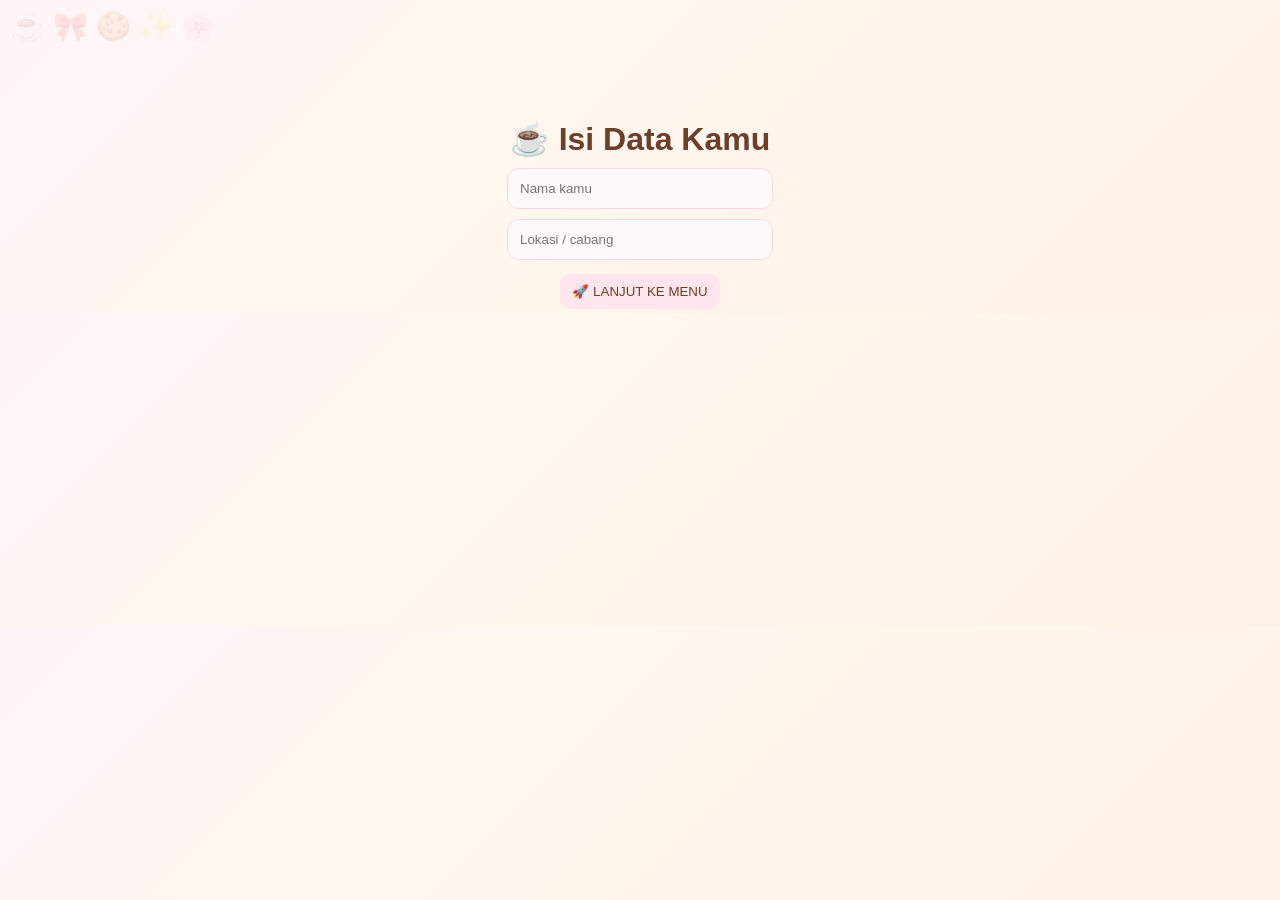
==== login.html @ 752ae7cd "Create login.html" ====
<!DOCTYPE html>
<html>
<head>
  <meta charset="UTF-8">
  <meta name="viewport" content="width=device-width, initial-scale=1.0">
  <title>Login Order</title>
  <link rel="stylesheet" href="style.css">
</head>
<body>

<div class="home">

  <h1>☕ Isi Data Kamu</h1>

  <input id="nama" placeholder="Nama kamu">
  <input id="lokasi" placeholder="Lokasi / cabang">

  <button class="start-btn" onclick="startOrder()">
    🚀 LANJUT KE MENU
  </button>

</div>

<script>
function startOrder() {
  let nama = document.getElementById("nama").value.trim();
  let lokasi = document.getElementById("lokasi").value.trim();

  if (!nama || !lokasi) {
    alert("Isi dulu nama & lokasi 😭");
    return;
  }

  localStorage.setItem("nama", nama);
  localStorage.setItem("lokasi", lokasi);

  window.location.href = "menu.html";
}
</script>

</body>
</html>
---- style.css ----
body {
  font-family: Arial, sans-serif;

  background: linear-gradient(
    135deg,
    #fff5f7 0%,
    #fff7f0 40%,
    #fff1e6 100%
  );

  margin: 0;
  padding: 0;
  text-align: center;
}

/* =====================
   HOME PAGE
===================== */
.home {
  margin-top: 120px;
}

input {
  display: block;
  margin: 10px auto;
  padding: 12px;

  width: 240px;

  border-radius: 12px;
  border: 1px solid #ffd6e0;

  background: #fffaf7;
}

/* =====================
   MENU LIST
===================== */
.menu {
  display: grid;
  grid-template-columns: repeat(auto-fit, minmax(180px, 1fr));
  gap: 12px;
  padding: 10px;
}

.card {
  background: #fffdfb;
  padding: 12px;

  border-radius: 16px;
  cursor: pointer;

  box-shadow: 0 4px 12px rgba(0,0,0,0.06);
  border: 1px solid #ffe0e8;

  transition: 0.2s;
}

.card:hover {
  transform: translateY(-3px);
  border-color: #ffb6c1;
}

.card:active {
  transform: scale(0.98);
}

/* =====================
   POPUP
===================== */
.popup {
  position: fixed;
  top: 0;
  left: 0;

  width: 100%;
  height: 100%;

  background: rgba(0,0,0,0.5);

  display: flex;
  justify-content: center;
  align-items: center;
}

.box {
  background: white;

  width: 340px;
  max-height: 90vh;

  overflow-y: auto;

  padding: 15px;

  border-radius: 16px;

  box-shadow: 0 8px 20px rgba(0,0,0,0.1);
}

/* =====================
   BUTTON
===================== */
button {
  margin: 4px;
  padding: 10px 12px;

  border: none;
  border-radius: 10px;

  background: #ffe5ec;
  color: #6b3f2a;

  cursor: pointer;
  transition: 0.2s;
}

button:hover {
  background: #ffd1dc;
}

button:active {
  transform: scale(0.97);
}

button.active {
  background: #6b3f2a;
  color: white;
}

/* =====================
   CART SCROLL FIX 🔥
===================== */
#cart {
  max-height: 200px;
  overflow-y: auto;

  text-align: left;

  padding: 8px;

  border: 1px solid #eee;
  border-radius: 10px;

  background: #fafafa;
}

/* =====================
   TEXT
===================== */
h1 {
  color: #6b3f2a;
}

h2 {
  color: #c46a85;
}

h3, h4 {
  color: #6b3f2a;
}

h1, h2, h3, h4 {
  margin: 8px 0;
}

/* =====================
   HIDDEN POPUP
===================== */
.hidden {
  display: none;
}

/* =====================
   EXTRA AESTHETIC ✨
===================== */
body::before {
  content: "☕ 🎀 🍪 ✨ 🌸";
  position: fixed;

  top: 10px;
  left: 10px;

  font-size: 28px;
  opacity: 0.12;

  pointer-events: none;
}
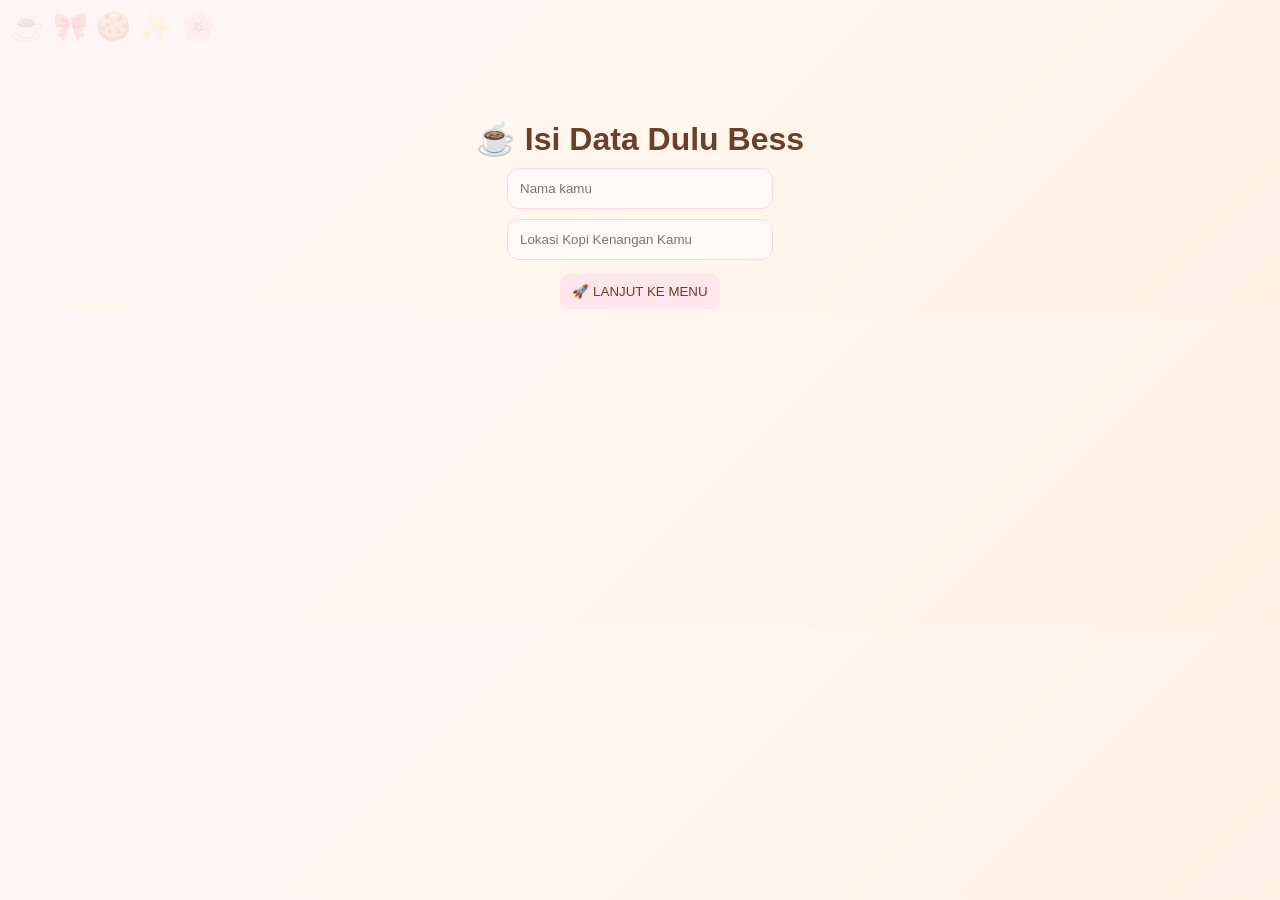
==== commit ef63972f: "Update login.html" ====
--- a/login.html
+++ b/login.html
@@ -10,10 +10,10 @@
 
 <div class="home">
 
-  <h1>☕ Isi Data Kamu</h1>
+  <h1>☕ Isi Data Dulu Bess</h1>
 
   <input id="nama" placeholder="Nama kamu">
-  <input id="lokasi" placeholder="Lokasi / cabang">
+  <input id="lokasi" placeholder="Lokasi Kopi Kenangan Kamu">
 
   <button class="start-btn" onclick="startOrder()">
     🚀 LANJUT KE MENU
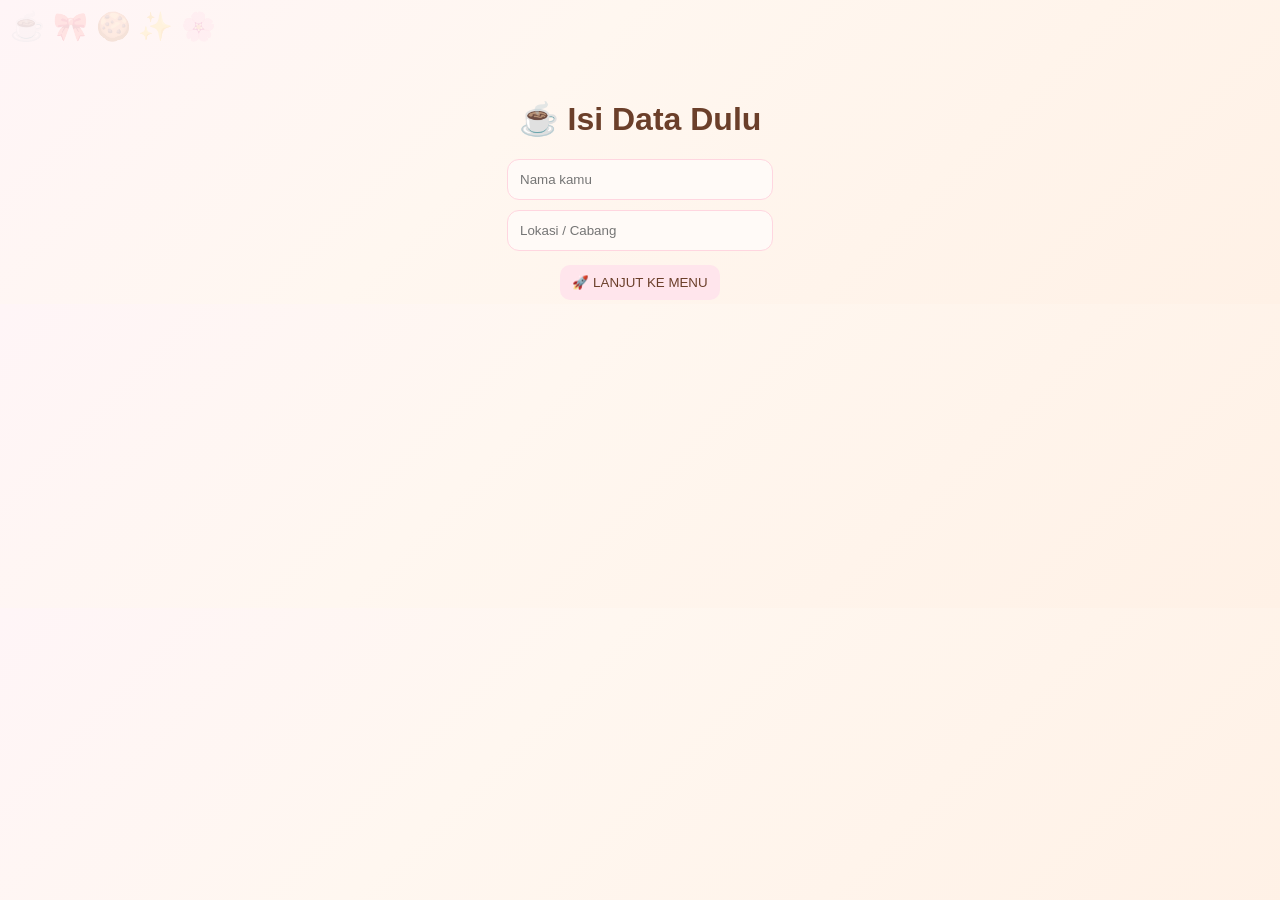
==== commit 5c8b2df6: "Update login.html" ====
--- a/login.html
+++ b/login.html
@@ -10,12 +10,12 @@
 
 <div class="home">
 
-  <h1>☕ Isi Data Dulu Bess</h1>
+  <h1>☕ Isi Data Dulu</h1>
 
   <input id="nama" placeholder="Nama kamu">
-  <input id="lokasi" placeholder="Lokasi Kopi Kenangan Kamu">
+  <input id="lokasi" placeholder="Lokasi / Cabang">
 
-  <button class="start-btn" onclick="startOrder()">
+  <button onclick="startOrder()">
     🚀 LANJUT KE MENU
   </button>
 
@@ -23,20 +23,28 @@
 
 <script>
 function startOrder() {
+
   let nama = document.getElementById("nama").value.trim();
   let lokasi = document.getElementById("lokasi").value.trim();
 
   if (!nama || !lokasi) {
-    alert("Isi dulu nama & lokasi 😭");
+    alert("Isi nama & lokasi dulu ya!");
     return;
   }
 
+  // simpan data
   localStorage.setItem("nama", nama);
   localStorage.setItem("lokasi", lokasi);
 
+  // IMPORTANT: pindah halaman
   window.location.href = "menu.html";
 }
+
+// 🔥 ANTI AUTO RUN BUG (INI PENTING BANGET)
+document.addEventListener("DOMContentLoaded", function () {
+  console.log("Login page ready");
+});
 </script>
 
 </body>
-</html>
+</html>
--- a/style.css
+++ b/style.css
@@ -1,3 +1,7 @@
+/* =====================
+   BASE
+===================== */
+
 body {
   font-family: Arial, sans-serif;
 
@@ -14,17 +18,17 @@
 }
 
 /* =====================
-   HOME PAGE
+   HOME
 ===================== */
+
 .home {
-  margin-top: 120px;
+  margin-top: 100px;
 }
 
 input {
   display: block;
   margin: 10px auto;
   padding: 12px;
-
   width: 240px;
 
   border-radius: 12px;
@@ -34,8 +38,9 @@
 }
 
 /* =====================
-   MENU LIST
+   MENU GRID
 ===================== */
+
 .menu {
   display: grid;
   grid-template-columns: repeat(auto-fit, minmax(180px, 1fr));
@@ -46,7 +51,6 @@
 .card {
   background: #fffdfb;
   padding: 12px;
-
   border-radius: 16px;
   cursor: pointer;
 
@@ -58,7 +62,6 @@
 
 .card:hover {
   transform: translateY(-3px);
-  border-color: #ffb6c1;
 }
 
 .card:active {
@@ -66,8 +69,9 @@
 }
 
 /* =====================
-   POPUP
+   POPUP FIX (INI PENTING)
 ===================== */
+
 .popup {
   position: fixed;
   top: 0;
@@ -81,16 +85,22 @@
   display: flex;
   justify-content: center;
   align-items: center;
+
+  z-index: 9999;
 }
 
+/* 🔥 INI YANG WAJIB BIAR GAK AUTO KE BUKA */
+.hidden {
+  display: none !important;
+}
+
+/* BOX POPUP */
 .box {
   background: white;
-
   width: 340px;
   max-height: 90vh;
 
   overflow-y: auto;
-
   padding: 15px;
 
   border-radius: 16px;
@@ -101,6 +111,7 @@
 /* =====================
    BUTTON
 ===================== */
+
 button {
   margin: 4px;
   padding: 10px 12px;
@@ -123,16 +134,18 @@
   transform: scale(0.97);
 }
 
+/* 🔥 BUTTON ACTIVE FIX */
 button.active {
-  background: #6b3f2a;
-  color: white;
+  background: #6b3f2a !important;
+  color: white !important;
 }
 
 /* =====================
-   CART SCROLL FIX 🔥
+   CART FIX SCROLL
 ===================== */
+
 #cart {
-  max-height: 200px;
+  max-height: 180px;
   overflow-y: auto;
 
   text-align: left;
@@ -148,6 +161,7 @@
 /* =====================
    TEXT
 ===================== */
+
 h1 {
   color: #6b3f2a;
 }
@@ -160,20 +174,10 @@
   color: #6b3f2a;
 }
 
-h1, h2, h3, h4 {
-  margin: 8px 0;
-}
+/* =====================
+   EXTRA AESTHETIC
+===================== */
 
-/* =====================
-   HIDDEN POPUP
-===================== */
-.hidden {
-  display: none;
-}
-
-/* =====================
-   EXTRA AESTHETIC ✨
-===================== */
 body::before {
   content: "☕ 🎀 🍪 ✨ 🌸";
   position: fixed;
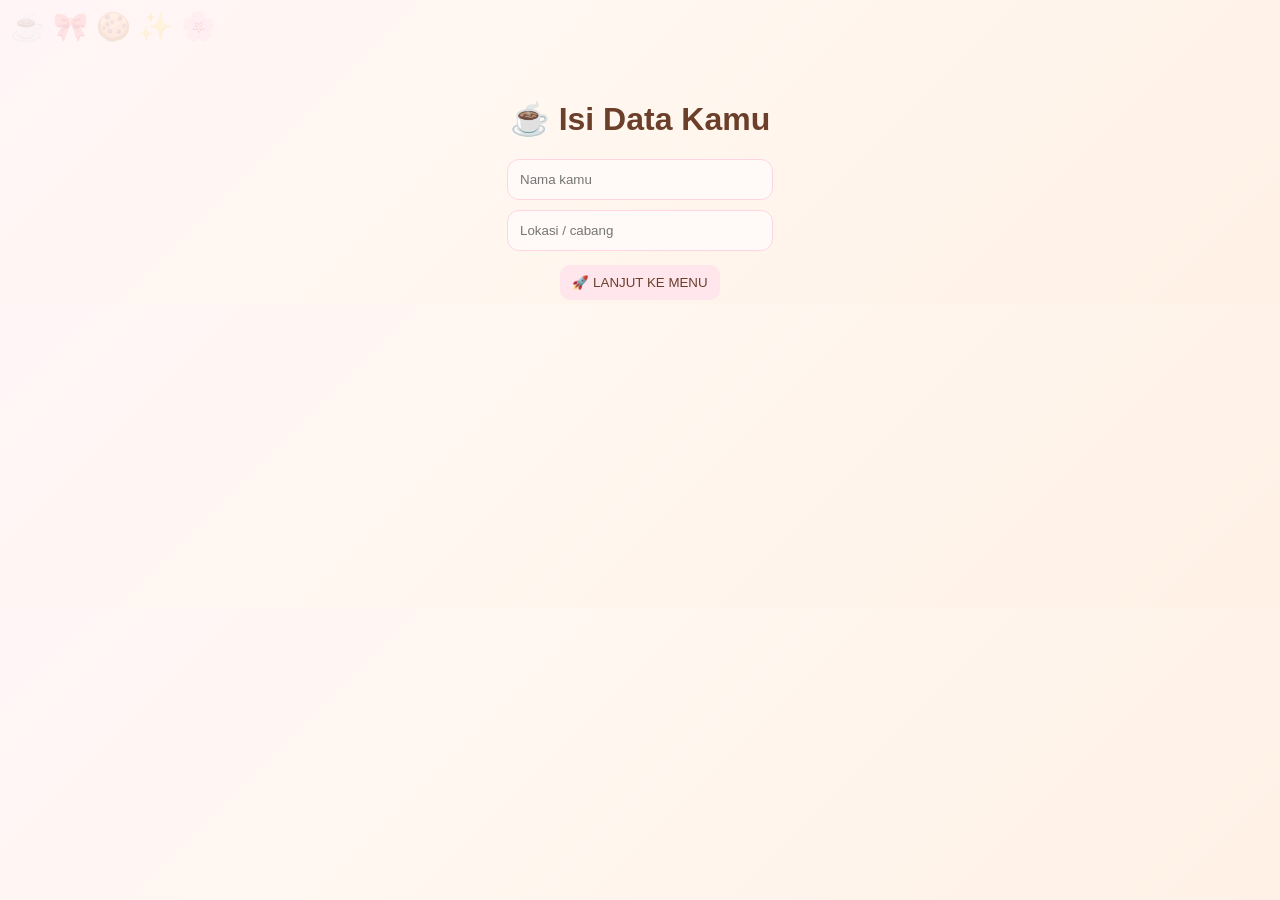
==== commit 2fd9bd30: "Update login.html" ====
--- a/login.html
+++ b/login.html
@@ -10,12 +10,12 @@
 
 <div class="home">
 
-  <h1>☕ Isi Data Dulu</h1>
+  <h1>☕ Isi Data Kamu</h1>
 
   <input id="nama" placeholder="Nama kamu">
-  <input id="lokasi" placeholder="Lokasi / Cabang">
+  <input id="lokasi" placeholder="Lokasi / cabang">
 
-  <button onclick="startOrder()">
+  <button class="start-btn" onclick="startOrder()">
     🚀 LANJUT KE MENU
   </button>
 
@@ -23,27 +23,19 @@
 
 <script>
 function startOrder() {
-
   let nama = document.getElementById("nama").value.trim();
   let lokasi = document.getElementById("lokasi").value.trim();
 
   if (!nama || !lokasi) {
-    alert("Isi nama & lokasi dulu ya!");
+    alert("Isi dulu nama & lokasi 😭");
     return;
   }
 
-  // simpan data
   localStorage.setItem("nama", nama);
   localStorage.setItem("lokasi", lokasi);
 
-  // IMPORTANT: pindah halaman
   window.location.href = "menu.html";
 }
-
-// 🔥 ANTI AUTO RUN BUG (INI PENTING BANGET)
-document.addEventListener("DOMContentLoaded", function () {
-  console.log("Login page ready");
-});
 </script>
 
 </body>
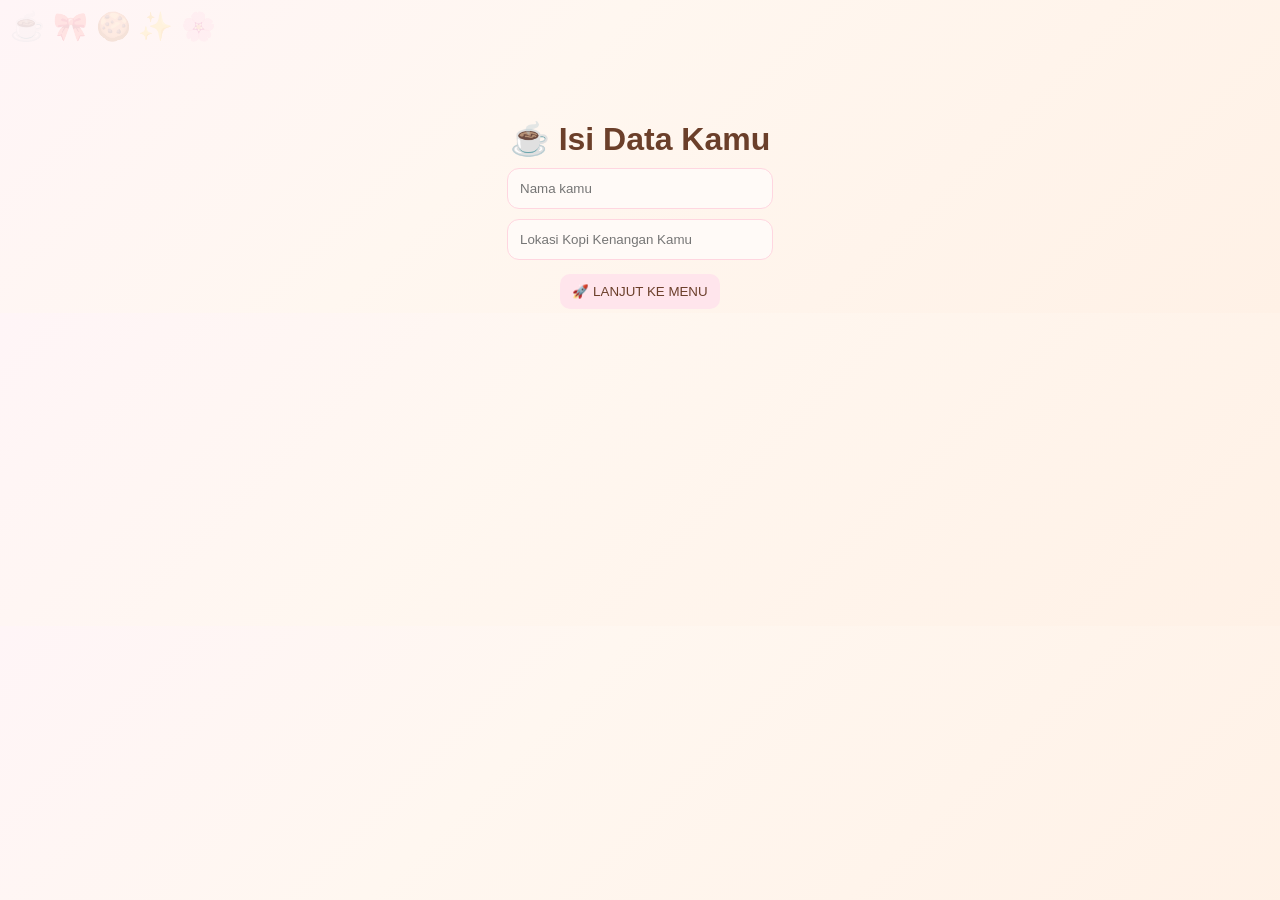
==== commit ecbb322f: "Update login.html" ====
--- a/login.html
+++ b/login.html
@@ -13,7 +13,7 @@
   <h1>☕ Isi Data Kamu</h1>
 
   <input id="nama" placeholder="Nama kamu">
-  <input id="lokasi" placeholder="Lokasi / cabang">
+  <input id="lokasi" placeholder="Lokasi Kopi Kenangan Kamu">
 
   <button class="start-btn" onclick="startOrder()">
     🚀 LANJUT KE MENU
@@ -39,4 +39,4 @@
 </script>
 
 </body>
-</html>+</html>
--- a/style.css
+++ b/style.css
@@ -1,7 +1,3 @@
-/* =====================
-   BASE
-===================== */
-
 body {
   font-family: Arial, sans-serif;
 
@@ -18,17 +14,17 @@
 }
 
 /* =====================
-   HOME
+   HOME PAGE
 ===================== */
-
 .home {
-  margin-top: 100px;
+  margin-top: 120px;
 }
 
 input {
   display: block;
   margin: 10px auto;
   padding: 12px;
+
   width: 240px;
 
   border-radius: 12px;
@@ -38,9 +34,8 @@
 }
 
 /* =====================
-   MENU GRID
+   MENU LIST
 ===================== */
-
 .menu {
   display: grid;
   grid-template-columns: repeat(auto-fit, minmax(180px, 1fr));
@@ -51,6 +46,7 @@
 .card {
   background: #fffdfb;
   padding: 12px;
+
   border-radius: 16px;
   cursor: pointer;
 
@@ -62,6 +58,7 @@
 
 .card:hover {
   transform: translateY(-3px);
+  border-color: #ffb6c1;
 }
 
 .card:active {
@@ -69,9 +66,8 @@
 }
 
 /* =====================
-   POPUP FIX (INI PENTING)
+   POPUP
 ===================== */
-
 .popup {
   position: fixed;
   top: 0;
@@ -85,22 +81,16 @@
   display: flex;
   justify-content: center;
   align-items: center;
-
-  z-index: 9999;
 }
 
-/* 🔥 INI YANG WAJIB BIAR GAK AUTO KE BUKA */
-.hidden {
-  display: none !important;
-}
-
-/* BOX POPUP */
 .box {
   background: white;
+
   width: 340px;
   max-height: 90vh;
 
   overflow-y: auto;
+
   padding: 15px;
 
   border-radius: 16px;
@@ -111,7 +101,6 @@
 /* =====================
    BUTTON
 ===================== */
-
 button {
   margin: 4px;
   padding: 10px 12px;
@@ -134,18 +123,16 @@
   transform: scale(0.97);
 }
 
-/* 🔥 BUTTON ACTIVE FIX */
 button.active {
-  background: #6b3f2a !important;
-  color: white !important;
+  background: #6b3f2a;
+  color: white;
 }
 
 /* =====================
-   CART FIX SCROLL
+   CART SCROLL FIX 🔥
 ===================== */
-
 #cart {
-  max-height: 180px;
+  max-height: 200px;
   overflow-y: auto;
 
   text-align: left;
@@ -161,7 +148,6 @@
 /* =====================
    TEXT
 ===================== */
-
 h1 {
   color: #6b3f2a;
 }
@@ -174,10 +160,20 @@
   color: #6b3f2a;
 }
 
+h1, h2, h3, h4 {
+  margin: 8px 0;
+}
+
 /* =====================
-   EXTRA AESTHETIC
+   HIDDEN POPUP
 ===================== */
+.hidden {
+  display: none;
+}
 
+/* =====================
+   EXTRA AESTHETIC ✨
+===================== */
 body::before {
   content: "☕ 🎀 🍪 ✨ 🌸";
   position: fixed;
